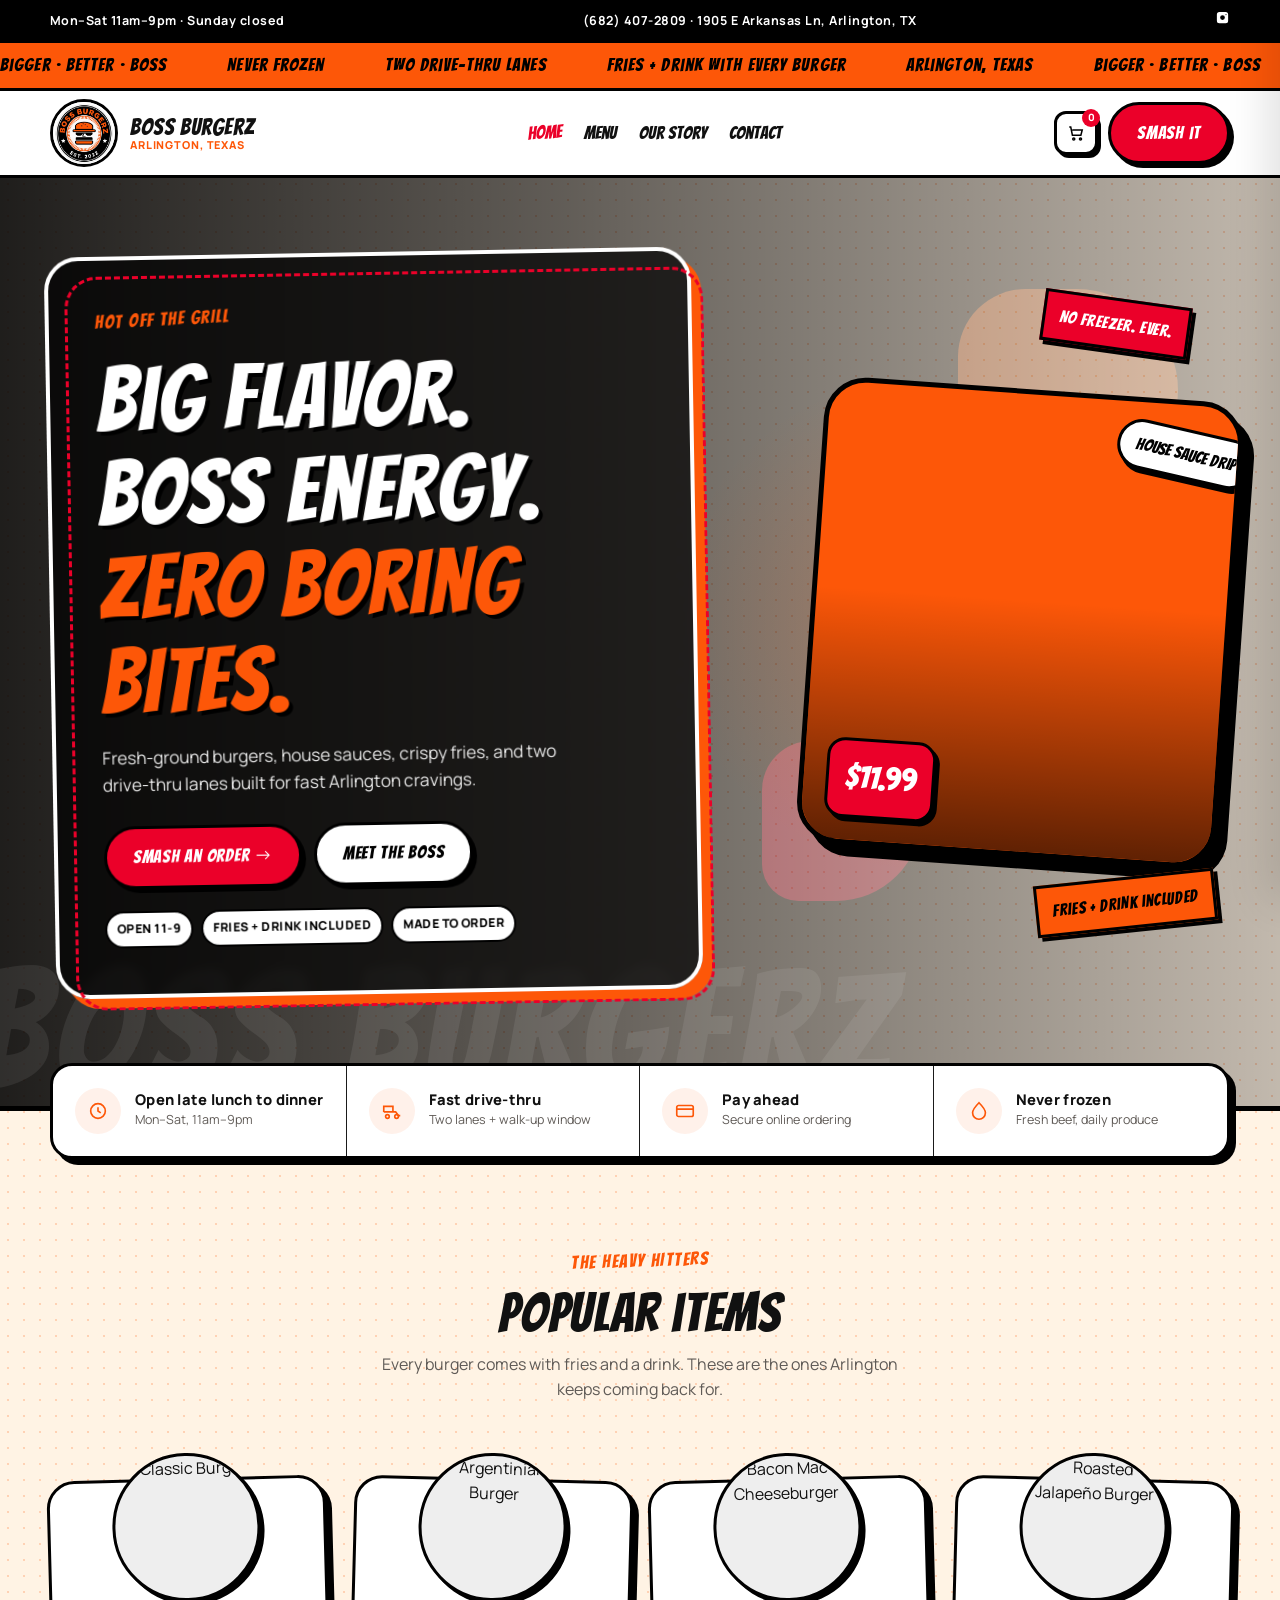
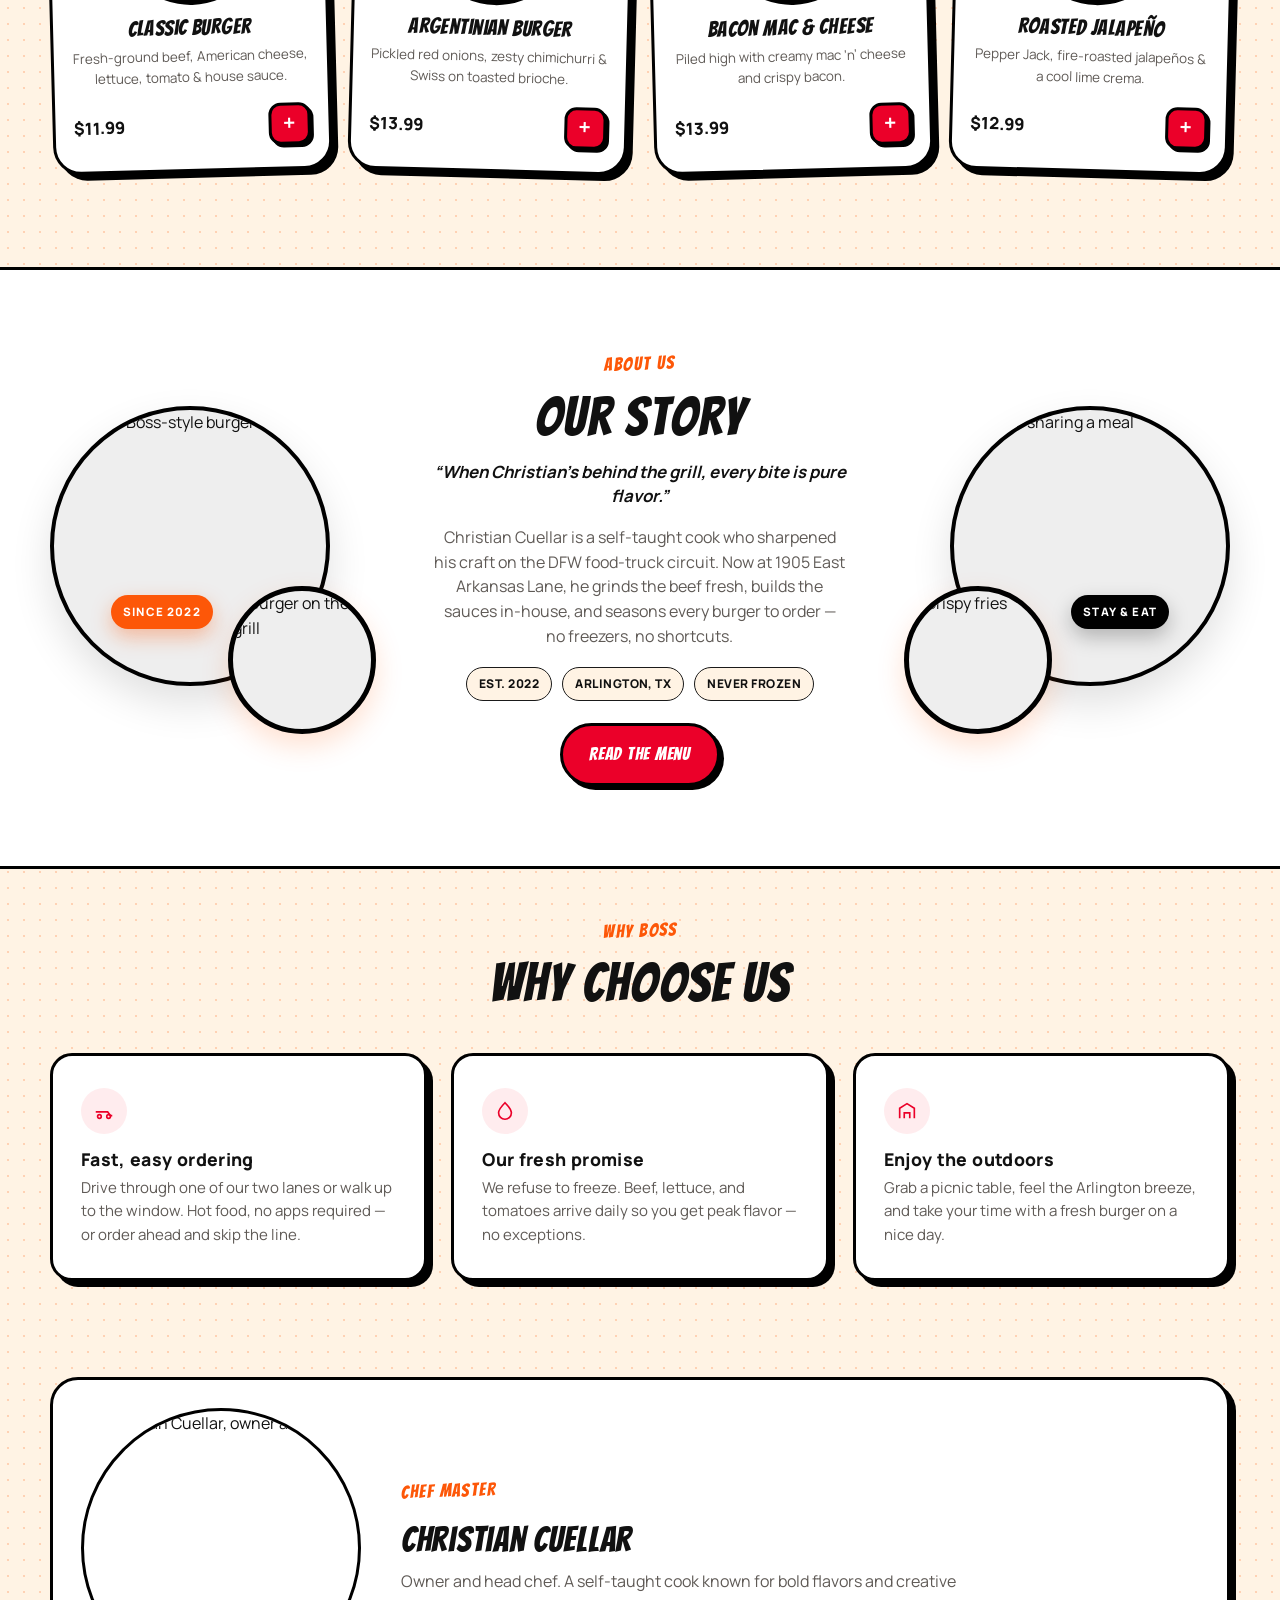
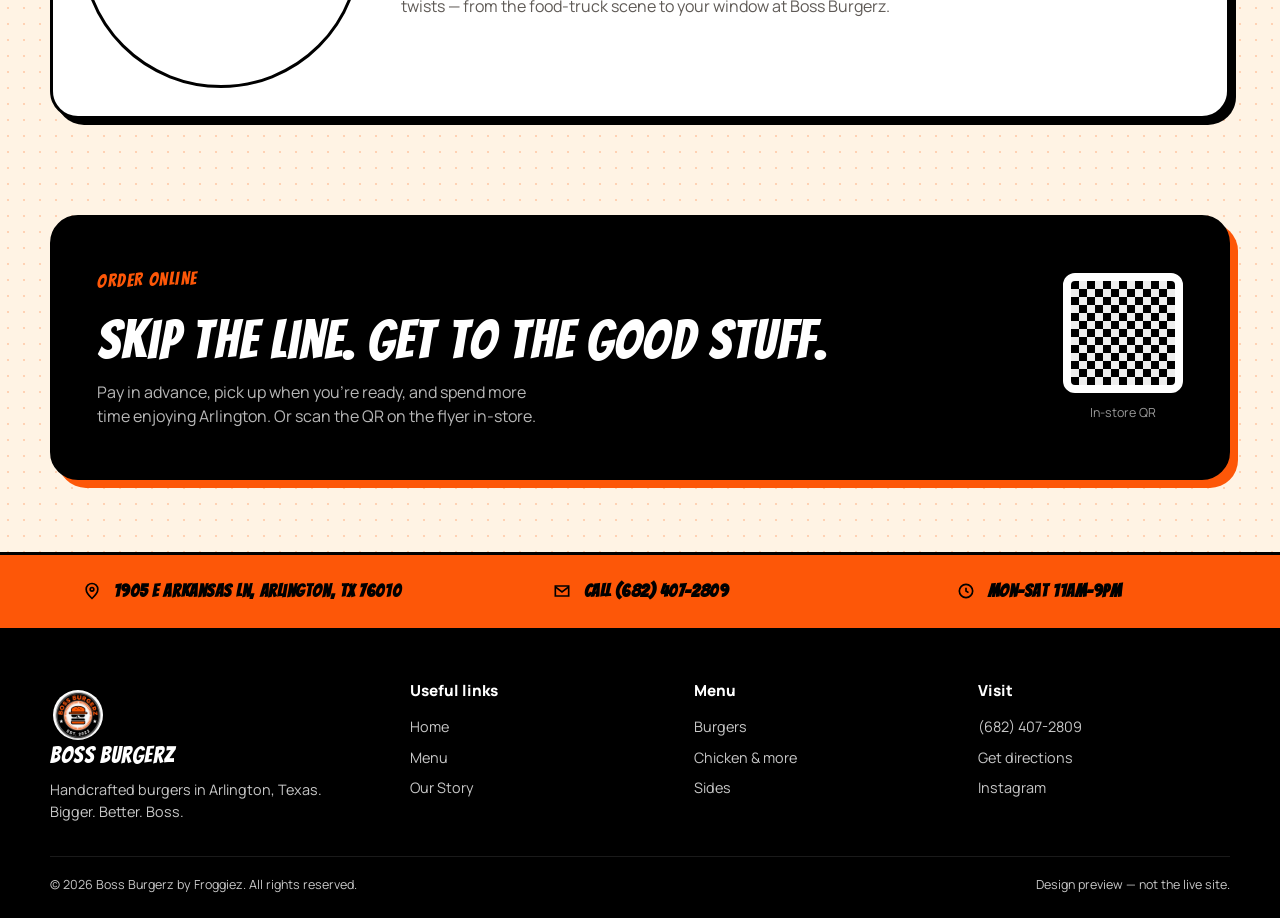
==== boss-burgerz-homepage-mockup.html @ 72dc05e8 "Add Boss Burgerz homepage and menu mockups. Co-authored-by: Cursor <cursoragent@cursor.com>" ====
<!DOCTYPE html>
<html lang="en">
<head>
  <meta charset="UTF-8">
  <meta name="viewport" content="width=device-width, initial-scale=1">
  <title>Boss Burgerz — Arlington, TX | Homepage Mockup</title>
  <meta name="description" content="Handcrafted burgers in Arlington, Texas. Fresh-ground beef, in-house sauces, drive-thru ready.">
  <link rel="preconnect" href="https://fonts.googleapis.com">
  <link rel="preconnect" href="https://fonts.gstatic.com" crossorigin>
  <link href="https://fonts.googleapis.com/css2?family=Bangers&family=Manrope:wght@400;500;600;700;800&display=swap" rel="stylesheet">
  <link rel="stylesheet" href="boss-burgerz-mockup.css">
</head>
<body>
  <div class="topbar">
    <div class="wrap">
      <span>Mon–Sat 11am–9pm · Sunday closed</span>
      <span><a href="tel:+16824072809">(682) 407-2809</a> · 1905 E Arkansas Ln, Arlington, TX</span>
      <span class="topbar-social">
        <a href="https://www.instagram.com/bossburgerz_/" aria-label="Instagram" target="_blank" rel="noopener">
          <svg viewBox="0 0 24 24"><path d="M7 3h10a4 4 0 0 1 4 4v10a4 4 0 0 1-4 4H7a4 4 0 0 1-4-4V7a4 4 0 0 1 4-4zm5 5.2A3.8 3.8 0 1 0 15.8 12 3.8 3.8 0 0 0 12 8.2zM17.6 6.4a.9.9 0 1 0 .9.9.9.9 0 0 0-.9-.9z"/></svg>
        </a>
      </span>
    </div>
  </div>
  <div class="ticker" aria-hidden="true">
    <div class="ticker-track">
      <span>Bigger · Better · Boss</span><span>Never frozen</span><span>Two drive-thru lanes</span><span>Fries + drink with every burger</span><span>Arlington, Texas</span>
      <span>Bigger · Better · Boss</span><span>Never frozen</span><span>Two drive-thru lanes</span><span>Fries + drink with every burger</span><span>Arlington, Texas</span>
    </div>
  </div>

  <header class="header">
    <div class="wrap header-inner">
      <a class="logo" href="boss-burgerz-homepage-mockup.html">
        <img src="boss-burgerz-logo-white-bg.png" alt="Boss Burgerz">
        <span class="logo-text">Boss Burgerz<span>Arlington, Texas</span></span>
      </a>
      <nav class="nav" id="nav">
        <a class="is-active" href="boss-burgerz-homepage-mockup.html">Home</a>
        <a href="boss-burgerz-menu-mockup.html">Menu</a>
        <a href="#story">Our Story</a>
        <a href="#contact">Contact</a>
      </nav>
      <div class="header-actions">
        <button class="icon-btn" id="cartBtn" aria-label="Cart">
          <svg viewBox="0 0 24 24"><circle cx="9" cy="20" r="1.4"/><circle cx="18" cy="20" r="1.4"/><path d="M3 4h2l2.2 11h11.3l1.8-7H7"/></svg>
          <span class="cart-count" id="cartCount">0</span>
        </button>
        <a class="btn btn-red" href="boss-burgerz-menu-mockup.html">Smash it</a>
        <button class="icon-btn menu-toggle" id="menuToggle" aria-label="Open menu">
          <svg viewBox="0 0 24 24"><path d="M4 7h16M4 12h16M4 17h16"/></svg>
        </button>
      </div>
    </div>
  </header>

  <section class="hero">
    <div class="hero-bg"></div>
    <span class="blob blob-1" aria-hidden="true"></span>
    <span class="blob blob-2" aria-hidden="true"></span>
    <div class="wrap hero-stage">
      <div class="hero-copy">
        <span class="eyebrow bounce-slow">Hot off the grill</span>
        <h1>Big flavor. Boss energy. <em>Zero boring bites.</em></h1>
        <p>Fresh-ground burgers, house sauces, crispy fries, and two drive-thru lanes built for fast Arlington cravings.</p>
        <div class="hero-actions">
          <a class="btn btn-red wiggle-hover" href="boss-burgerz-menu-mockup.html">Smash an order →</a>
          <a class="btn btn-outline" href="#story">Meet the boss</a>
        </div>
        <div class="hero-mini">
          <span>Open 11-9</span>
          <span>Fries + drink included</span>
          <span>Made to order</span>
        </div>
      </div>
      <div class="hero-burger-card" aria-hidden="true">
        <img src="https://images.unsplash.com/photo-1550547660-d9450f859349?auto=format&fit=crop&w=900&q=80" alt="">
        <span class="hero-price">$11.99</span>
        <span class="hero-sauce">House sauce drip</span>
      </div>
    </div>
    <span class="sticker sticker-hot">No freezer. Ever.</span>
    <span class="sticker sticker-combo">Fries + drink included</span>
  </section>

  <div class="wrap features">
    <div class="features-bar">
      <div class="feature">
        <div class="feature-icon">
          <svg viewBox="0 0 24 24"><circle cx="12" cy="12" r="8"/><path d="M12 8v4l3 2"/></svg>
        </div>
        <div>
          <h3>Open late lunch to dinner</h3>
          <p>Mon–Sat, 11am–9pm</p>
        </div>
      </div>
      <div class="feature">
        <div class="feature-icon">
          <svg viewBox="0 0 24 24"><path d="M3 13h13l3 4h2"/><circle cx="7" cy="18" r="2"/><circle cx="17" cy="18" r="2"/><path d="M3 13V7h10v6"/></svg>
        </div>
        <div>
          <h3>Fast drive-thru</h3>
          <p>Two lanes + walk-up window</p>
        </div>
      </div>
      <div class="feature">
        <div class="feature-icon">
          <svg viewBox="0 0 24 24"><rect x="3" y="6" width="18" height="12" rx="2"/><path d="M3 10h18"/></svg>
        </div>
        <div>
          <h3>Pay ahead</h3>
          <p>Secure online ordering</p>
        </div>
      </div>
      <div class="feature">
        <div class="feature-icon">
          <svg viewBox="0 0 24 24"><path d="M12 3c4 4 7 7.2 7 11a7 7 0 1 1-14 0c0-3.8 3-7 7-11z"/></svg>
        </div>
        <div>
          <h3>Never frozen</h3>
          <p>Fresh beef, daily produce</p>
        </div>
      </div>
    </div>
  </div>

  <section class="section">
    <div class="wrap">
      <div class="section-head">
        <span class="eyebrow">The heavy hitters</span>
        <h2>Popular items</h2>
        <p class="lede">Every burger comes with fries and a drink. These are the ones Arlington keeps coming back for.</p>
      </div>
      <div class="popular-grid">
        <article class="food-card">
          <img src="https://images.unsplash.com/photo-1568901346375-23c9450c58cd?auto=format&fit=crop&w=500&q=80" alt="Classic Burger">
          <h3>Classic Burger</h3>
          <p>Fresh-ground beef, American cheese, lettuce, tomato & house sauce.</p>
          <div class="meta">
            <span class="price">$11.99</span>
            <button class="add" data-item="Classic Burger" aria-label="Add Classic Burger">+</button>
          </div>
        </article>
        <article class="food-card">
          <img src="https://images.unsplash.com/photo-1572802419224-296b0aeee0d9?auto=format&fit=crop&w=500&q=80" alt="Argentinian Burger">
          <h3>Argentinian Burger</h3>
          <p>Pickled red onions, zesty chimichurri & Swiss on toasted brioche.</p>
          <div class="meta">
            <span class="price">$13.99</span>
            <button class="add" data-item="Argentinian Burger" aria-label="Add Argentinian Burger">+</button>
          </div>
        </article>
        <article class="food-card">
          <img src="https://images.unsplash.com/photo-1553979459-d2229ba7433b?auto=format&fit=crop&w=500&q=80" alt="Bacon Mac & Cheeseburger">
          <h3>Bacon Mac & Cheese</h3>
          <p>Piled high with creamy mac ’n’ cheese and crispy bacon.</p>
          <div class="meta">
            <span class="price">$13.99</span>
            <button class="add" data-item="Bacon Mac & Cheeseburger" aria-label="Add Bacon Mac & Cheeseburger">+</button>
          </div>
        </article>
        <article class="food-card">
          <img src="https://images.unsplash.com/photo-1594212699903-ec8a3eca50f5?auto=format&fit=crop&w=500&q=80" alt="Roasted Jalapeño Burger">
          <h3>Roasted Jalapeño</h3>
          <p>Pepper Jack, fire-roasted jalapeños & a cool lime crema.</p>
          <div class="meta">
            <span class="price">$12.99</span>
            <button class="add" data-item="Roasted Jalapeño Burger" aria-label="Add Roasted Jalapeño Burger">+</button>
          </div>
        </article>
      </div>
    </div>
  </section>

  <section class="story-band" id="story">
    <div class="wrap story">
      <div class="story-collage story-collage--left">
        <img class="story-photo story-photo--lg" src="https://images.unsplash.com/photo-1568901346375-23c9450c58cd?auto=format&fit=crop&w=800&q=80" alt="Classic Boss-style burger">
        <img class="story-photo story-photo--sm" src="https://images.unsplash.com/photo-1553979459-d2229ba7433b?auto=format&fit=crop&w=500&q=80" alt="Burger on the grill">
        <span class="story-chip">Since 2022</span>
      </div>
      <div class="story-copy">
        <span class="eyebrow">About us</span>
        <h2>Our story</h2>
        <p class="story-quote">“When Christian’s behind the grill, every bite is pure flavor.”</p>
        <p class="lede">Christian Cuellar is a self-taught cook who sharpened his craft on the DFW food-truck circuit. Now at 1905 East Arkansas Lane, he grinds the beef fresh, builds the sauces in-house, and seasons every burger to order — no freezers, no shortcuts.</p>
        <div class="story-stats">
          <span>Est. 2022</span>
          <span>Arlington, TX</span>
          <span>Never frozen</span>
        </div>
        <a class="btn btn-red" href="boss-burgerz-menu-mockup.html">Read the menu</a>
      </div>
      <div class="story-collage story-collage--right">
        <img class="story-photo story-photo--lg" src="https://images.unsplash.com/photo-1414235077428-338989a2e8c0?auto=format&fit=crop&w=800&q=80" alt="Friends sharing a meal">
        <img class="story-photo story-photo--sm" src="https://images.unsplash.com/photo-1573080496219-bb080dd4f877?auto=format&fit=crop&w=500&q=80" alt="Crispy fries">
        <span class="story-chip">Stay &amp; eat</span>
      </div>
    </div>
  </section>

  <section class="section" style="padding-top:20px">
    <div class="wrap">
      <div class="section-head">
        <span class="eyebrow">Why Boss</span>
        <h2>Why choose us</h2>
      </div>
      <div class="why-grid">
        <article class="why-card">
          <div class="feature-icon">
            <svg viewBox="0 0 24 24"><path d="M3 13h13l3 4h2"/><circle cx="7" cy="18" r="2"/><circle cx="17" cy="18" r="2"/></svg>
          </div>
          <h3>Fast, easy ordering</h3>
          <p>Drive through one of our two lanes or walk up to the window. Hot food, no apps required — or order ahead and skip the line.</p>
        </article>
        <article class="why-card">
          <div class="feature-icon">
            <svg viewBox="0 0 24 24"><path d="M12 3c4 4 7 7.2 7 11a7 7 0 1 1-14 0c0-3.8 3-7 7-11z"/></svg>
          </div>
          <h3>Our fresh promise</h3>
          <p>We refuse to freeze. Beef, lettuce, and tomatoes arrive daily so you get peak flavor — no exceptions.</p>
        </article>
        <article class="why-card">
          <div class="feature-icon">
            <svg viewBox="0 0 24 24"><path d="M4 20V9l8-5 8 5v11"/><path d="M9 20v-6h6v6"/></svg>
          </div>
          <h3>Enjoy the outdoors</h3>
          <p>Grab a picnic table, feel the Arlington breeze, and take your time with a fresh burger on a nice day.</p>
        </article>
      </div>
    </div>
  </section>

  <section class="section" style="padding-top:8px">
    <div class="wrap">
      <div class="chef">
        <img src="https://bossburgerz.com/wp-content/uploads/2025/07/WhatsApp-Image-2025-07-16-at-5.53.24-PM-e1753133091674.jpeg" alt="Christian Cuellar, owner and head chef">
        <div>
          <span class="eyebrow">Chef master</span>
          <h3>Christian Cuellar</h3>
          <p>Owner and head chef. A self-taught cook known for bold flavors and creative twists — from the food-truck scene to your window at Boss Burgerz.</p>
        </div>
      </div>
    </div>
  </section>

  <section class="section" style="padding-top:8px;padding-bottom:72px">
    <div class="wrap">
      <div class="cta-band">
        <div>
          <span class="eyebrow">Order online</span>
          <h2>Skip the line. Get to the good stuff.</h2>
          <p>Pay in advance, pick up when you’re ready, and spend more time enjoying Arlington. Or scan the QR on the flyer in-store.</p>
        </div>
        <div style="text-align:center">
          <div class="qr" aria-hidden="true"></div>
          <p style="margin-top:10px;font-size:.78rem;color:rgba(255,255,255,.6)">In-store QR</p>
        </div>
      </div>
    </div>
  </section>

  <div class="contact-ribbon" id="contact">
    <div class="wrap">
      <div class="ribbon-item">
        <svg viewBox="0 0 24 24"><path d="M12 21s7-6.2 7-11a7 7 0 1 0-14 0c0 4.8 7 11 7 11z"/><circle cx="12" cy="10" r="2.2"/></svg>
        1905 E Arkansas Ln, Arlington, TX 76010
      </div>
      <div class="ribbon-item">
        <svg viewBox="0 0 24 24"><path d="M4 6h16v12H4z"/><path d="m4 7 8 6 8-6"/></svg>
        Call (682) 407-2809
      </div>
      <div class="ribbon-item">
        <svg viewBox="0 0 24 24"><circle cx="12" cy="12" r="8"/><path d="M12 8v4l3 2"/></svg>
        Mon–Sat 11am–9pm
      </div>
    </div>
  </div>

  <footer class="footer">
    <div class="wrap">
      <div class="footer-grid">
        <div>
          <a class="logo" href="boss-burgerz-homepage-mockup.html">
            <img src="boss-burgerz-logo-white-bg.png" alt="" width="56" height="56" style="width:56px;height:56px;border-radius:50%">
            <span class="logo-text">Boss Burgerz</span>
          </a>
          <p>Handcrafted burgers in Arlington, Texas. Bigger. Better. Boss.</p>
        </div>
        <div>
          <h4>Useful links</h4>
          <a href="boss-burgerz-homepage-mockup.html">Home</a>
          <a href="boss-burgerz-menu-mockup.html">Menu</a>
          <a href="#story">Our Story</a>
        </div>
        <div>
          <h4>Menu</h4>
          <a href="boss-burgerz-menu-mockup.html#burgers">Burgers</a>
          <a href="boss-burgerz-menu-mockup.html#chicken">Chicken & more</a>
          <a href="boss-burgerz-menu-mockup.html#sides">Sides</a>
        </div>
        <div>
          <h4>Visit</h4>
          <a href="tel:+16824072809">(682) 407-2809</a>
          <a href="https://maps.google.com/?q=1905+E+Arkansas+Ln+Arlington+TX">Get directions</a>
          <a href="https://www.instagram.com/bossburgerz_/">Instagram</a>
        </div>
      </div>
      <div class="legal">
        <span>© 2026 Boss Burgerz by Froggiez. All rights reserved.</span>
        <span>Design preview — not the live site.</span>
      </div>
    </div>
  </footer>

  <div class="toast" id="toast">Added to order</div>
  <script src="boss-burgerz-mockup.js"></script>
</body>
</html>
---- boss-burgerz-mockup.css ----
:root {
  --orange: #fd5708;
  --orange-deep: #e04c06;
  --black: #000000;
  --red: #eb0029;
  --red-deep: #c90022;
  --cream: #fff3e4;
  --paper: #ffffff;
  --ink: #111111;
  --muted: #5f5a56;
  --line: #1a1a1a;
  --shadow: 6px 6px 0 #000;
  --radius: 22px;
  --max: 1180px;
  --ease: cubic-bezier(0.34, 1.56, 0.64, 1);
  --display: "Bangers", "Manrope", system-ui, sans-serif;
}

* { box-sizing: border-box; margin: 0; padding: 0; }
html { scroll-behavior: smooth; scroll-padding-top: 160px; }
body {
  font-family: Manrope, system-ui, sans-serif;
  color: var(--ink);
  background-color: var(--cream);
  background-image: radial-gradient(circle, rgba(253,87,8,0.22) 1.15px, transparent 1.2px);
  background-size: 16px 16px;
  line-height: 1.55;
  -webkit-font-smoothing: antialiased;
  overflow-x: hidden;
}
img { max-width: 100%; display: block; }
a { color: inherit; text-decoration: none; }
button, input { font: inherit; }
button { cursor: pointer; border: 0; background: none; }
.wrap { width: min(var(--max), calc(100% - 40px)); margin-inline: auto; }

.eyebrow {
  display: inline-block;
  font-family: var(--display);
  color: var(--orange);
  font-size: 1.15rem;
  letter-spacing: 0.08em;
  text-transform: uppercase;
  margin-bottom: 10px;
  transform: rotate(-2deg);
}
h1, h2, h3 { letter-spacing: 0.02em; line-height: 1.05; }
h2 {
  font-family: var(--display);
  font-size: clamp(2.2rem, 5vw, 3.4rem);
  font-weight: 400;
}
.lede { color: var(--muted); max-width: 520px; }

.btn {
  display: inline-flex;
  align-items: center;
  justify-content: center;
  gap: 8px;
  padding: 14px 26px;
  border-radius: 999px;
  font-family: var(--display);
  font-weight: 400;
  font-size: 1.15rem;
  letter-spacing: 0.04em;
  border: 3px solid #000;
  box-shadow: 4px 4px 0 #000;
  transition: transform 0.2s var(--ease), box-shadow 0.2s;
}
.btn:hover { transform: translate(-2px, -2px) rotate(-2deg); box-shadow: 7px 7px 0 #000; }
.btn:active { transform: translate(2px, 2px); box-shadow: 1px 1px 0 #000; }
.btn-red { background: var(--red); color: #fff; }
.btn-red:hover { background: var(--red-deep); }
.btn-white { background: #fff; color: var(--black); }
.btn-outline {
  background: #fff;
  color: var(--black);
}
.btn-outline:hover { background: var(--orange); color: #fff; }
.btn-full { width: 100%; }

.ticker {
  background: var(--orange);
  color: #000;
  border-block: 3px solid #000;
  overflow: hidden;
  white-space: nowrap;
}
.ticker-track {
  display: flex;
  gap: 48px;
  width: max-content;
  animation: marquee 22s linear infinite;
  padding: 8px 0;
  font-family: var(--display);
  font-size: 1.15rem;
  letter-spacing: 0.06em;
}
.ticker-track span { padding-right: 12px; }

.topbar {
  background: var(--black);
  color: #fff;
  font-size: 0.78rem;
  font-weight: 700;
  letter-spacing: 0.04em;
}
.topbar .wrap {
  display: flex;
  justify-content: space-between;
  align-items: center;
  gap: 16px;
  flex-wrap: wrap;
  padding: 10px 0;
}
.topbar a:hover { color: var(--orange); }
.topbar-social { display: flex; gap: 12px; align-items: center; }
.topbar-social svg { width: 15px; height: 15px; fill: currentColor; }

.header {
  position: sticky;
  top: 0;
  z-index: 80;
  background: #fff;
  border-bottom: 3px solid #000;
}
.header-inner {
  display: grid;
  grid-template-columns: auto 1fr auto;
  align-items: center;
  gap: 24px;
  padding: 8px 0;
}
.logo { display: flex; align-items: center; gap: 12px; }
.logo img {
  width: 68px;
  height: 68px;
  border-radius: 50%;
  object-fit: cover;
  background: #fff;
  border: 3px solid #000;
  animation: pulse-logo 2.4s ease-in-out infinite;
}
.logo-text {
  font-family: var(--display);
  font-size: 1.45rem;
  letter-spacing: 0.04em;
  line-height: 1.05;
}
.logo-text span { display: block; font-family: Manrope, sans-serif; font-size: 0.68rem; font-weight: 800; color: var(--orange); letter-spacing: 0.08em; text-transform: uppercase; }
.nav { display: flex; justify-content: center; gap: 22px; }
.nav a { font-family: var(--display); font-size: 1.15rem; color: var(--ink); }
.nav a:hover, .nav a.is-active { color: var(--red); transform: rotate(-3deg); display: inline-block; }
.header-actions { display: flex; align-items: center; gap: 10px; }
.icon-btn {
  width: 44px;
  height: 44px;
  border-radius: 12px;
  display: grid;
  place-items: center;
  background: #fff;
  border: 3px solid #000;
  box-shadow: 3px 3px 0 #000;
  position: relative;
}
.icon-btn svg { width: 18px; height: 18px; stroke: currentColor; fill: none; stroke-width: 2; }
.cart-count {
  position: absolute;
  top: -5px;
  right: -5px;
  min-width: 18px;
  height: 18px;
  border-radius: 99px;
  background: var(--red);
  color: #fff;
  font-size: 10px;
  font-weight: 800;
  display: grid;
  place-items: center;
  padding: 0 4px;
}
.menu-toggle { display: none; }

.hero {
  position: relative;
  min-height: min(88vh, 780px);
  color: #fff;
  display: grid;
  align-items: center;
  overflow: hidden;
  border-bottom: 5px solid #000;
}
.hero-bg {
  position: absolute;
  inset: 0;
  background:
    radial-gradient(circle at 72% 48%, rgba(253,87,8,0.2), transparent 24%),
    linear-gradient(90deg, rgba(0,0,0,0.88) 0%, rgba(0,0,0,0.62) 44%, rgba(0,0,0,0.24) 100%),
    url("https://images.unsplash.com/photo-1550547660-d9450f859349?auto=format&fit=crop&w=1800&q=80") center/cover no-repeat;
  animation: ken 18s ease-in-out infinite alternate;
}
.hero::after {
  content: "BOSS BURGERZ";
  position: absolute;
  left: -2vw;
  bottom: 8px;
  z-index: 1;
  font-family: var(--display);
  font-size: clamp(4rem, 13vw, 11rem);
  line-height: 0.8;
  color: rgba(255,255,255,0.08);
  letter-spacing: 0.05em;
  white-space: nowrap;
}
.blob {
  position: absolute;
  border-radius: 40% 60% 70% 30%;
  z-index: 1;
  pointer-events: none;
  mix-blend-mode: screen;
  opacity: 0.45;
  animation: blob 8s ease-in-out infinite;
}
.blob-1 { width: 220px; height: 220px; background: var(--orange); top: 12%; right: 8%; }
.blob-2 { width: 160px; height: 160px; background: var(--red); bottom: 22%; right: 28%; animation-delay: -3s; }
.hero-stage {
  position: relative;
  z-index: 2;
  display: grid;
  grid-template-columns: minmax(0, 0.98fr) minmax(340px, 0.72fr);
  gap: 58px;
  align-items: center;
  padding: 74px 0 112px;
}
.hero-copy {
  position: relative;
  max-width: 720px;
  background: rgba(0,0,0,0.72);
  border: 4px solid #fff;
  box-shadow: 10px 10px 0 var(--orange);
  border-radius: 34px;
  padding: clamp(28px, 4vw, 46px);
  backdrop-filter: blur(4px);
  transform: rotate(-1deg);
}
.hero-copy::before {
  content: "";
  position: absolute;
  inset: 16px -16px -16px 16px;
  border: 3px dashed var(--red);
  border-radius: 32px;
  z-index: -1;
}
.hero h1 {
  font-family: var(--display);
  font-size: clamp(3rem, 7vw, 5.6rem);
  font-weight: 400;
  margin: 8px 0 16px;
  text-shadow: 4px 4px 0 #000;
}
.hero h1 em { color: var(--orange); font-style: normal; }
.hero p { color: rgba(255,255,255,0.9); font-size: 1.08rem; max-width: 480px; margin-bottom: 28px; }
.hero-actions { display: flex; flex-wrap: wrap; gap: 12px; }
.hero-mini {
  display: flex;
  flex-wrap: wrap;
  gap: 8px;
  margin-top: 22px;
}
.hero-mini span {
  background: #fff;
  color: #000;
  border: 2px solid #000;
  border-radius: 999px;
  padding: 7px 10px;
  font-size: 0.76rem;
  font-weight: 900;
  text-transform: uppercase;
  letter-spacing: 0.04em;
}
.hero-burger-card {
  position: relative;
  justify-self: end;
  width: min(420px, 100%);
  aspect-ratio: 0.9;
  border: 5px solid #000;
  border-radius: 42px;
  background: var(--orange);
  box-shadow: 12px 12px 0 #000;
  transform: rotate(4deg);
  overflow: hidden;
  animation: floaty 4.2s ease-in-out infinite;
}
.hero-burger-card img {
  width: 100%;
  height: 100%;
  object-fit: cover;
  transform: scale(1.12);
  filter: saturate(1.2) contrast(1.04);
}
.hero-burger-card::after {
  content: "";
  position: absolute;
  inset: 0;
  background: linear-gradient(180deg, transparent 45%, rgba(0,0,0,0.62));
}
.hero-price,
.hero-sauce {
  position: absolute;
  z-index: 2;
  font-family: var(--display);
  border: 3px solid #000;
  box-shadow: 4px 4px 0 #000;
}
.hero-price {
  left: 22px;
  bottom: 22px;
  background: var(--red);
  color: #fff;
  border-radius: 18px;
  padding: 12px 16px;
  font-size: 2rem;
}
.hero-sauce {
  top: 24px;
  right: -18px;
  background: #fff;
  color: #000;
  border-radius: 999px;
  padding: 9px 16px;
  font-size: 1.05rem;
  transform: rotate(9deg);
}
.sticker {
  position: absolute;
  z-index: 3;
  font-family: var(--display);
  font-size: 1.05rem;
  letter-spacing: 0.04em;
  background: #fff;
  color: #000;
  border: 3px solid #000;
  padding: 10px 14px;
  box-shadow: 4px 4px 0 #000;
  animation: wiggle 2.8s ease-in-out infinite;
}
.sticker-hot { top: 13%; right: 7%; transform: rotate(8deg); background: var(--red); color: #fff; }
.sticker-combo { bottom: 19%; right: 5%; transform: rotate(-6deg); background: var(--orange); animation-delay: -1.2s; }

.features {
  position: relative;
  z-index: 3;
  margin-top: -48px;
}
.features-bar {
  background: #fff;
  border-radius: var(--radius);
  border: 3px solid #000;
  box-shadow: var(--shadow);
  display: grid;
  grid-template-columns: repeat(4, 1fr);
  overflow: hidden;
}
.feature {
  display: flex;
  align-items: center;
  gap: 14px;
  padding: 22px 22px;
  border-right: 1px solid var(--line);
}
.feature:last-child { border-right: 0; }
.feature-icon {
  width: 46px;
  height: 46px;
  border-radius: 50%;
  background: #fff1ea;
  color: var(--orange);
  display: grid;
  place-items: center;
  flex-shrink: 0;
}
.feature-icon svg { width: 22px; height: 22px; stroke: currentColor; fill: none; stroke-width: 1.8; }
.feature h3 { font-size: 0.92rem; font-weight: 800; margin-bottom: 2px; }
.feature p { font-size: 0.78rem; color: var(--muted); }

.section { padding: 88px 0; }
.section-head { text-align: center; margin-bottom: 40px; }
.section-head .lede { margin: 10px auto 0; }

.popular-grid {
  display: grid;
  grid-template-columns: repeat(4, 1fr);
  gap: 22px;
  padding-top: 36px;
}
.food-card {
  background: #fff;
  border-radius: 28px;
  border: 3px solid #000;
  box-shadow: var(--shadow);
  padding: 0 18px 22px;
  text-align: center;
  position: relative;
  overflow: visible;
  transition: transform 0.25s var(--ease);
}
.food-card:nth-child(odd) { transform: rotate(-1.5deg); }
.food-card:nth-child(even) { transform: rotate(1.5deg); }
.food-card:hover { transform: rotate(0deg) translateY(-8px) scale(1.03); z-index: 2; }
.food-card img {
  width: 148px;
  height: 148px;
  object-fit: cover;
  border-radius: 50%;
  margin: -28px auto 16px;
  border: 3px solid #000;
  box-shadow: 4px 4px 0 #000;
  background: #eee;
  animation: floaty 3.6s ease-in-out infinite;
}
.food-card:nth-child(2) img { animation-delay: -0.6s; }
.food-card:nth-child(3) img { animation-delay: -1.2s; }
.food-card:nth-child(4) img { animation-delay: -1.8s; }
.food-card h3 { font-family: var(--display); font-size: 1.35rem; font-weight: 400; margin-bottom: 6px; }
.food-card p { font-size: 0.84rem; color: var(--muted); min-height: 3.2em; }
.food-card .meta {
  display: flex;
  align-items: center;
  justify-content: space-between;
  margin-top: 16px;
}
.price { font-weight: 800; font-size: 1.05rem; }
.add {
  width: 42px;
  height: 42px;
  border-radius: 12px;
  background: var(--red);
  color: #fff;
  font-size: 1.4rem;
  font-weight: 700;
  line-height: 1;
  border: 3px solid #000;
  box-shadow: 3px 3px 0 #000;
}
.add:hover { background: var(--red-deep); transform: rotate(12deg) scale(1.08); }

.story-band {
  background: #fff;
  padding: 72px 0;
  margin: 8px 0 28px;
  border-block: 3px solid #000;
}
.story {
  display: grid;
  grid-template-columns: 0.92fr 1.16fr 0.92fr;
  gap: 36px;
  align-items: center;
}
.story-collage {
  position: relative;
  min-height: 340px;
}
.story-photo {
  position: absolute;
  object-fit: cover;
  border-radius: 50%;
  box-shadow: 0 18px 40px rgba(0, 0, 0, 0.12);
  border: 4px solid #000;
  background: #eee;
}
.story-photo--lg {
  width: min(88%, 280px);
  aspect-ratio: 1;
  top: 8px;
}
.story-collage--left .story-photo--lg { left: 0; }
.story-collage--right .story-photo--lg { right: 0; }
.story-photo--sm {
  width: min(52%, 148px);
  aspect-ratio: 1;
  bottom: 4px;
  z-index: 2;
  border-width: 5px;
  box-shadow: 0 12px 28px rgba(253, 87, 8, 0.18);
}
.story-collage--left .story-photo--sm { right: 4%; }
.story-collage--right .story-photo--sm { left: 4%; }
.story-chip {
  position: absolute;
  z-index: 3;
  left: 18%;
  top: 58%;
  background: var(--orange);
  color: #fff;
  font-size: 0.72rem;
  font-weight: 800;
  letter-spacing: 0.1em;
  text-transform: uppercase;
  padding: 8px 12px;
  border-radius: 999px;
  white-space: nowrap;
  box-shadow: 0 8px 20px rgba(253, 87, 8, 0.35);
}
.story-collage--right .story-chip {
  left: auto;
  right: 18%;
  background: var(--black);
  box-shadow: 0 8px 20px rgba(0, 0, 0, 0.25);
}
.story-copy { text-align: center; padding: 8px 8px 8px; }
.story-copy h2 { margin-bottom: 14px; }
.story-quote {
  font-size: 1.05rem;
  font-weight: 700;
  font-style: italic;
  line-height: 1.45;
  color: var(--ink);
  margin: 0 auto 16px;
  max-width: 420px;
}
.story-copy .lede { margin: 0 auto 18px; max-width: 440px; }
.story-stats {
  display: flex;
  justify-content: center;
  gap: 10px;
  flex-wrap: wrap;
  margin: 0 0 22px;
}
.story-stats span {
  background: var(--cream);
  border: 1px solid var(--line);
  border-radius: 999px;
  padding: 7px 12px;
  font-size: 0.75rem;
  font-weight: 800;
  letter-spacing: 0.04em;
  text-transform: uppercase;
  color: var(--ink);
}

.why-grid {
  display: grid;
  grid-template-columns: repeat(3, 1fr);
  gap: 24px;
}
.why-card {
  background: #fff;
  border-radius: var(--radius);
  padding: 32px 28px;
  border: 3px solid #000;
  box-shadow: var(--shadow);
  transition: transform 0.25s var(--ease);
}
.why-card:hover { transform: rotate(-2deg) translateY(-6px); }
.why-card .feature-icon { margin-bottom: 16px; background: #ffecee; color: var(--red); }
.why-card h3 { font-size: 1.1rem; font-weight: 800; margin-bottom: 8px; }
.why-card p { color: var(--muted); font-size: 0.94rem; }

.chef {
  display: grid;
  grid-template-columns: 280px 1fr;
  gap: 40px;
  align-items: center;
  background: #fff;
  border-radius: 28px;
  padding: 28px;
  border: 3px solid #000;
  box-shadow: var(--shadow);
}
.chef img {
  width: 100%;
  aspect-ratio: 1;
  object-fit: cover;
  border-radius: 50%;
  border: 3px solid #000;
}
.chef h3 { font-family: var(--display); font-size: 2.2rem; font-weight: 400; margin: 6px 0 10px; }
.chef p { color: var(--muted); max-width: 560px; }

.cta-band {
  background: var(--black);
  color: #fff;
  border-radius: 28px;
  padding: 48px 44px;
  display: grid;
  grid-template-columns: 1.3fr auto;
  gap: 32px;
  align-items: center;
  border: 3px solid #000;
  box-shadow: 8px 8px 0 var(--orange);
}
.cta-band h2 { margin: 8px 0 10px; }
.cta-band p { color: rgba(255,255,255,0.72); max-width: 460px; }
.qr {
  width: 120px;
  height: 120px;
  background:
    repeating-linear-gradient(90deg, #111 0 8px, #fff 8px 16px),
    repeating-linear-gradient(#111 0 8px, #fff 8px 16px);
  background-blend-mode: difference;
  border-radius: 12px;
  border: 8px solid #fff;
}

.contact-ribbon {
  background: var(--orange);
  color: #000;
  border-block: 3px solid #000;
  font-family: var(--display);
  font-size: 1.15rem;
  letter-spacing: 0.03em;
}
.contact-ribbon .wrap {
  display: grid;
  grid-template-columns: repeat(3, 1fr);
  gap: 16px;
  padding: 22px 0;
}
.ribbon-item { display: flex; gap: 12px; align-items: center; justify-content: center; font-weight: 700; }
.ribbon-item svg { width: 20px; height: 20px; stroke: #000; fill: none; stroke-width: 2; flex-shrink: 0; }

.footer { background: var(--black); color: rgba(255,255,255,0.78); padding: 48px 0 24px; }
.footer-grid {
  display: grid;
  grid-template-columns: 1.3fr 1fr 1fr 1fr;
  gap: 32px;
  margin-bottom: 32px;
}
.footer .logo-text, .footer h4 { color: #fff; }
.footer h4 { font-size: 0.95rem; font-weight: 800; margin-bottom: 14px; }
.footer a { display: block; margin: 8px 0; font-size: 0.9rem; }
.footer a:hover { color: var(--orange); }
.footer p { font-size: 0.9rem; max-width: 280px; margin-top: 10px; }
.legal {
  border-top: 1px solid rgba(255,255,255,0.1);
  padding-top: 18px;
  font-size: 0.78rem;
  display: flex;
  justify-content: space-between;
  gap: 12px;
  flex-wrap: wrap;
}

/* Menu page */
.catbar {
  position: sticky;
  top: 85px;
  z-index: 70;
  background: var(--orange);
  border-bottom: 3px solid #000;
}
.catbar .wrap {
  display: flex;
  gap: 6px;
  overflow-x: auto;
  padding: 0;
}
.catbar a {
  color: #000;
  font-family: var(--display);
  font-size: 1.12rem;
  white-space: nowrap;
  padding: 16px 18px;
}
.catbar a:hover, .catbar a.is-active { background: #000; color: #fff; }

.menu-toolbar {
  display: flex;
  justify-content: space-between;
  align-items: center;
  gap: 16px;
  flex-wrap: wrap;
  padding: 22px 0 8px;
}
.search {
  display: flex;
  align-items: center;
  gap: 10px;
  background: #fff;
  border: 1px solid var(--line);
  border-radius: 999px;
  padding: 10px 16px;
  min-width: min(360px, 100%);
}
.search svg { width: 18px; height: 18px; stroke: var(--muted); fill: none; stroke-width: 2; }
.search input { border: 0; outline: 0; width: 100%; background: transparent; }
.note {
  background: #fff;
  border: 1px solid var(--line);
  border-radius: 12px;
  padding: 10px 14px;
  font-size: 0.86rem;
  font-weight: 700;
}
.note b { color: var(--orange); }

.menu-section { padding: 28px 0 12px; }
.menu-section h2 { margin-bottom: 18px; }
.menu-grid {
  display: grid;
  grid-template-columns: repeat(3, 1fr);
  gap: 20px;
}
.menu-card {
  background: #fff;
  border-radius: 18px;
  border: 3px solid #000;
  box-shadow: var(--shadow);
  overflow: hidden;
  display: flex;
  flex-direction: column;
  position: relative;
  height: 100%;
  transition: transform 0.22s var(--ease);
}
.menu-card:hover { transform: translate(-4px, -6px) rotate(-1deg); }
.menu-card > img,
.menu-media img {
  width: 100%;
  height: 210px;
  min-height: 210px;
  max-height: 210px;
  object-fit: cover;
  object-position: center;
  background: #eee;
  display: block;
}
.menu-media {
  flex: 0 0 210px;
  height: 210px;
  overflow: hidden;
  background: #eee;
}
.badge {
  position: absolute;
  top: 12px;
  left: 12px;
  background: var(--red);
  color: #fff;
  font-size: 0.7rem;
  font-weight: 800;
  letter-spacing: 0.06em;
  text-transform: uppercase;
  padding: 5px 9px;
  border-radius: 6px;
}
.badge.deal { background: var(--orange); }
.menu-card-body { padding: 16px 16px 18px; display: flex; flex-direction: column; flex: 1; }
.menu-card h3 { font-family: var(--display); font-size: 1.35rem; font-weight: 400; margin-bottom: 6px; }
.menu-card p { color: var(--muted); font-size: 0.88rem; flex: 1; margin-bottom: 4px; }
.menu-card-foot {
  display: flex;
  align-items: center;
  justify-content: space-between;
  gap: 12px;
  margin-top: 14px;
}
.menu-card .btn.add {
  width: 100%;
  height: 44px;
  min-height: 44px;
  margin-top: auto;
  border-radius: 10px;
  font-size: 0.9rem;
  font-weight: 800;
  line-height: 1;
}
.fav { color: var(--muted); }
.fav svg { width: 20px; height: 20px; stroke: currentColor; fill: none; stroke-width: 1.8; }

.featured {
  display: grid;
  grid-template-columns: 1fr 1fr;
  gap: 20px;
  margin-bottom: 12px;
  align-items: stretch;
}
.featured .menu-card { min-height: 100%; }
.featured .menu-card > img,
.featured .menu-media img {
  height: 280px;
  min-height: 280px;
  max-height: 280px;
}
.featured .menu-media {
  flex: 0 0 280px;
  height: 280px;
}

.promo {
  margin: 36px 0;
  border-radius: 24px;
  overflow: hidden;
  min-height: 220px;
  color: #fff;
  display: grid;
  align-items: center;
  padding: 40px;
  background:
    linear-gradient(90deg, rgba(0,0,0,0.78), rgba(0,0,0,0.25)),
    url("https://images.unsplash.com/photo-1573080496219-bb080dd4f877?auto=format&fit=crop&w=1600&q=80") center/cover;
}
.promo h2 { margin: 8px 0 8px; }
.promo p { color: rgba(255,255,255,0.8); max-width: 420px; }

.toast {
  position: fixed;
  right: 20px;
  bottom: 20px;
  background: var(--black);
  color: #fff;
  padding: 12px 16px;
  border-radius: 12px;
  font-weight: 700;
  font-size: 0.88rem;
  z-index: 100;
  transform: translateY(80px);
  opacity: 0;
  transition: 0.3s var(--ease);
}
.toast.show { transform: none; opacity: 1; }

.mode-row, .filters {
  display: flex;
  flex-wrap: wrap;
  gap: 8px;
  align-items: center;
}
.mode-btn, .chip {
  border: 3px solid #000;
  background: #fff;
  border-radius: 999px;
  padding: 8px 14px;
  font-family: var(--display);
  font-size: 1rem;
  letter-spacing: 0.03em;
  box-shadow: 3px 3px 0 #000;
}
  color: var(--ink);
}
.mode-btn.is-on, .chip.is-on {
  background: var(--black);
  border-color: var(--black);
  color: #fff;
}
.ready-pill {
  font-size: 0.8rem;
  font-weight: 700;
  color: var(--muted);
}
.empty-filter {
  text-align: center;
  padding: 40px 16px;
  color: var(--muted);
}

.scrim {
  position: fixed;
  inset: 0;
  background: rgba(0,0,0,0.45);
  z-index: 200;
}
.drawer {
  position: fixed;
  top: 0;
  right: 0;
  width: min(400px, 100%);
  height: 100%;
  background: #fff;
  z-index: 210;
  display: flex;
  flex-direction: column;
  transform: translateX(100%);
  transition: transform 0.28s var(--ease);
  box-shadow: -12px 0 40px rgba(0,0,0,0.12);
}
.drawer.open { transform: none; }
.drawer-head {
  display: flex;
  justify-content: space-between;
  align-items: flex-start;
  gap: 12px;
  padding: 20px 20px 12px;
  border-bottom: 1px solid var(--line);
}
.drawer-head h3 { font-size: 1.2rem; font-weight: 800; }
.drawer-sub { color: var(--muted); font-size: 0.82rem; margin-top: 4px; }
.drawer-body { flex: 1; overflow: auto; padding: 12px 20px; }
.cart-empty { color: var(--muted); padding: 28px 8px; text-align: center; }
.cart-row {
  display: flex;
  justify-content: space-between;
  align-items: center;
  gap: 12px;
  padding: 12px 0;
  border-bottom: 1px solid var(--line);
}
.cart-row strong { display: block; font-size: 0.92rem; }
.cart-row span { color: var(--muted); font-size: 0.82rem; }
.qty {
  display: flex;
  align-items: center;
  gap: 8px;
  background: var(--cream);
  border-radius: 999px;
  padding: 4px 8px;
}
.qty button {
  width: 26px;
  height: 26px;
  border-radius: 50%;
  background: #fff;
  font-weight: 800;
}
.qty em { font-style: normal; font-weight: 800; min-width: 1.2em; text-align: center; }
.drawer-foot { padding: 16px 20px 24px; border-top: 1px solid var(--line); }
.drawer-note { font-size: 0.78rem; color: var(--muted); margin-bottom: 10px; }
.drawer-total {
  display: flex;
  justify-content: space-between;
  font-weight: 800;
  margin-bottom: 12px;
}
.drawer-call {
  display: block;
  text-align: center;
  margin-top: 10px;
  font-size: 0.84rem;
  font-weight: 700;
  color: var(--orange);
}
.sheet {
  position: fixed;
  left: 50%;
  top: 50%;
  transform: translate(-50%, -50%);
  width: min(420px, calc(100% - 32px));
  background: #fff;
  border-radius: 18px;
  padding: 24px;
  z-index: 220;
  box-shadow: 0 20px 50px rgba(0,0,0,0.2);
}
.sheet h3 { margin-bottom: 6px; }
.sheet p { color: var(--muted); font-size: 0.9rem; margin-bottom: 14px; }
.sheet label { display: block; font-size: 0.78rem; font-weight: 800; margin: 10px 0; }
.sheet input {
  display: block;
  width: 100%;
  margin-top: 6px;
  border: 1px solid var(--line);
  border-radius: 10px;
  padding: 11px 12px;
}
.sheet-cancel {
  display: block;
  width: 100%;
  margin-top: 10px;
  font-weight: 700;
  color: var(--muted);
}
.mobile-cart {
  position: fixed;
  left: 12px;
  right: 12px;
  bottom: 12px;
  z-index: 90;
  background: var(--black);
  color: #fff;
  border-radius: 14px;
  padding: 12px 14px;
  display: flex;
  justify-content: space-between;
  align-items: center;
  font-weight: 800;
  box-shadow: 0 10px 30px rgba(0,0,0,0.25);
}
.mobile-cart button {
  background: var(--red);
  color: #fff;
  border-radius: 8px;
  padding: 8px 12px;
  font-weight: 800;
}
.to-top {
  position: fixed;
  right: 16px;
  bottom: 78px;
  z-index: 90;
  width: 42px;
  height: 42px;
  border-radius: 50%;
  background: var(--black);
  color: #fff;
  font-weight: 800;
  box-shadow: var(--shadow);
}
@media (min-width: 981px) {
  .mobile-cart { display: none !important; }
}

.scrim[hidden],
.sheet[hidden],
.mobile-cart[hidden],
.to-top[hidden],
.empty-filter[hidden] { display: none !important; }
.hidden { display: none !important; }

@media (max-width: 980px) {
  .nav { display: none; }
  .nav.open {
    display: flex;
    flex-direction: column;
    position: absolute;
    left: 0; right: 0; top: 100%;
    background: #fff;
    padding: 16px 20px 20px;
    border-bottom: 1px solid var(--line);
    gap: 14px;
  }
  .menu-toggle { display: grid; }
  .header-inner { grid-template-columns: auto 1fr; }
  .header-actions { justify-self: end; }
  .header-actions .btn { padding: 11px 16px; font-size: 0.82rem; }
  .features-bar, .popular-grid, .why-grid, .menu-grid, .footer-grid, .contact-ribbon .wrap { grid-template-columns: 1fr 1fr; }
  .story, .chef, .cta-band, .featured { grid-template-columns: 1fr; }
  .story-collage--right { display: none; }
  .story-collage { min-height: 300px; max-width: 360px; margin-inline: auto; }
  .hero { min-height: auto; }
  .hero-stage { grid-template-columns: 1fr; gap: 28px; padding: 52px 0 92px; }
  .hero-copy { transform: none; }
  .hero-burger-card { justify-self: start; width: min(360px, 92%); aspect-ratio: 1.1; transform: rotate(2deg); }
  .catbar { top: 84px; }
}
@media (max-width: 640px) {
  .features-bar, .popular-grid, .why-grid, .menu-grid, .footer-grid, .contact-ribbon .wrap { grid-template-columns: 1fr; }
  .feature { border-right: 0; border-bottom: 1px solid var(--line); }
  .logo-text { display: none; }
  .topbar-social { display: none; }
  .hero-copy { padding: 26px 22px; border-radius: 24px; box-shadow: 6px 6px 0 var(--orange); }
  .hero-copy::before { display: none; }
  .hero-stage { padding: 34px 0 74px; }
  .hero h1 { font-size: 2.4rem; }
  .header-actions .btn { display: none; }
  body { padding-bottom: 72px; }
  .sticker, .blob { display: none; }
}

@keyframes marquee {
  from { transform: translateX(0); }
  to { transform: translateX(-50%); }
}
@keyframes floaty {
  0%, 100% { transform: translateY(0); }
  50% { transform: translateY(-8px); }
}
@keyframes wiggle {
  0%, 100% { transform: rotate(-6deg); }
  50% { transform: rotate(6deg); }
}
@keyframes blob {
  0%, 100% { transform: scale(1) rotate(0deg); }
  50% { transform: scale(1.15) rotate(12deg); }
}
@keyframes ken {
  from { transform: scale(1); }
  to { transform: scale(1.08); }
}
@keyframes pulse-logo {
  0%, 100% { transform: scale(1); }
  50% { transform: scale(1.06); }
}
@keyframes bounce-slow {
  0%, 100% { transform: rotate(-2deg) translateY(0); }
  50% { transform: rotate(-2deg) translateY(-4px); }
}
@keyframes pop {
  0% { transform: scale(1); }
  40% { transform: scale(1.45); }
  100% { transform: scale(1); }
}
.bounce-slow { animation: bounce-slow 2s ease-in-out infinite; }
.cart-count.pop { animation: pop 0.4s var(--ease); }
.wiggle-hover:hover { animation: wiggle 0.45s ease-in-out; }

@media (prefers-reduced-motion: reduce) {
  *, *::before, *::after {
    animation: none !important;
    transition: none !important;
  }
  .ticker-track { transform: none; }
}
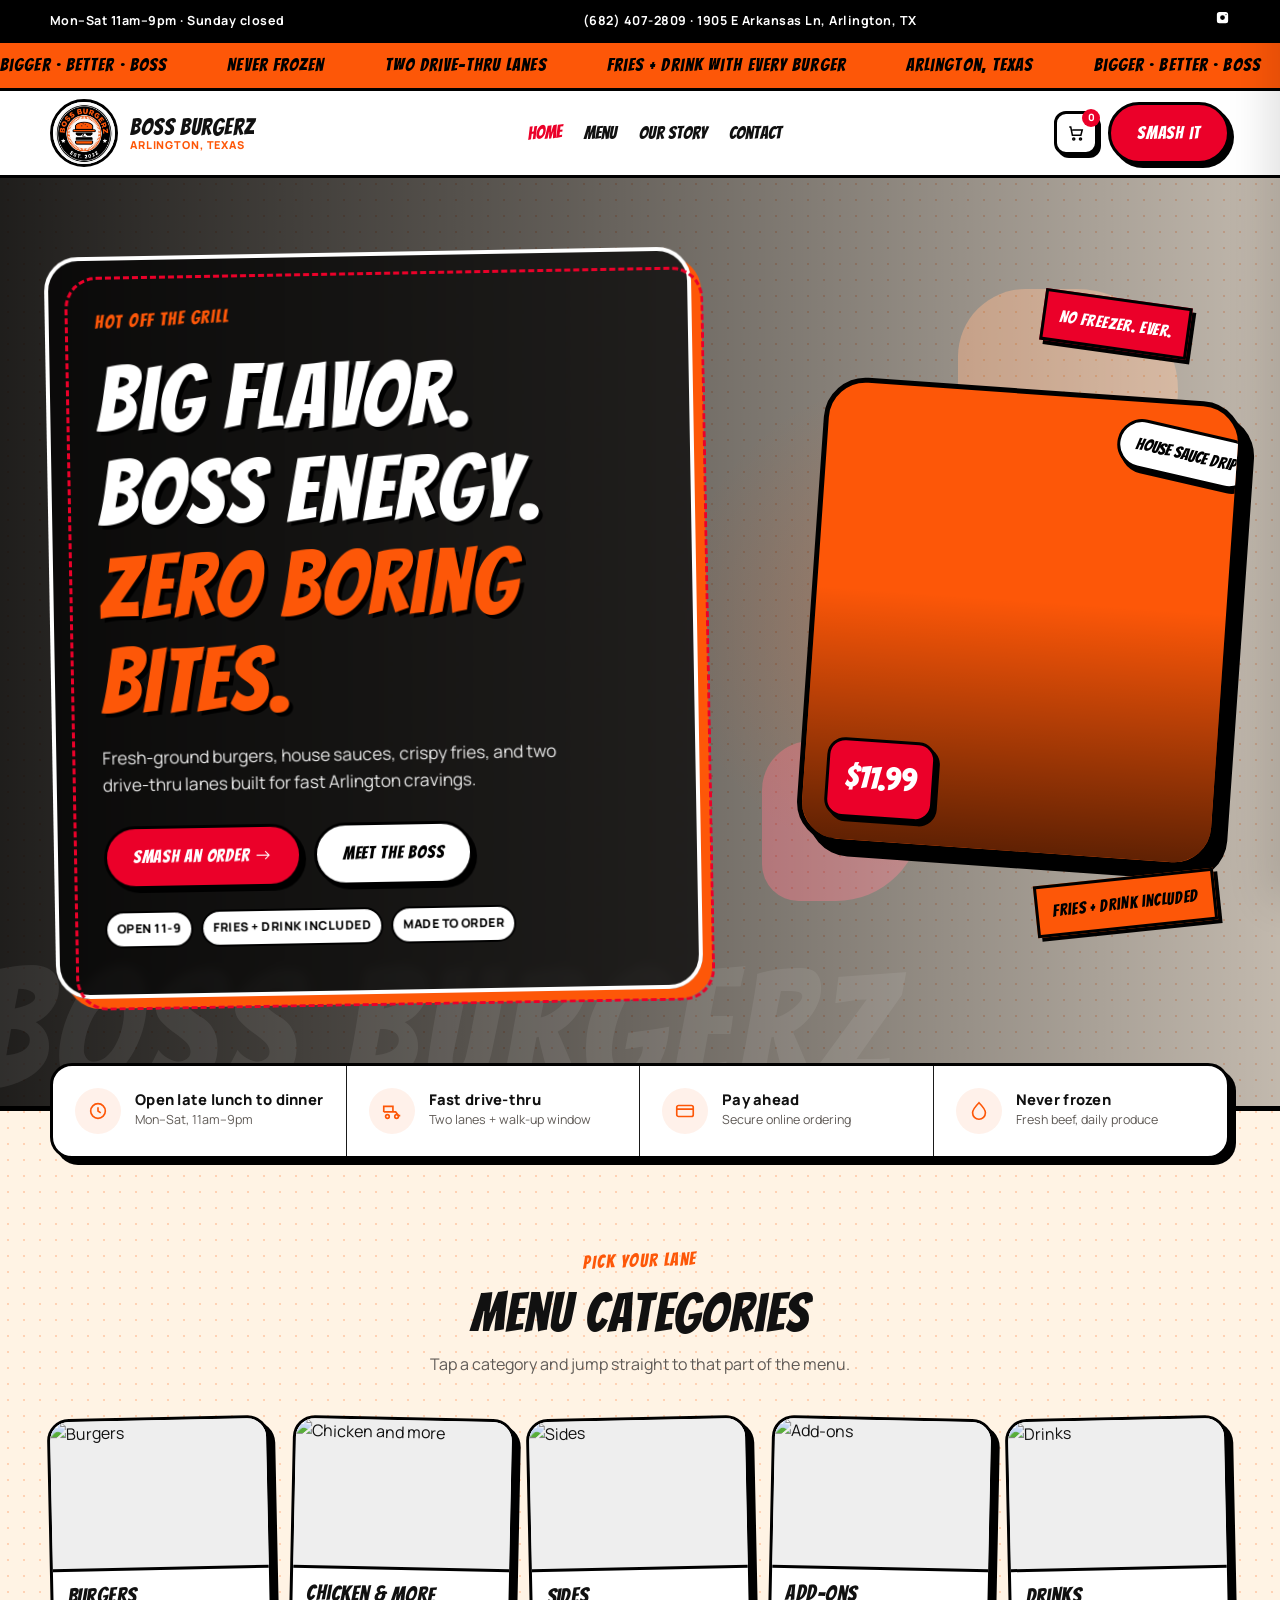
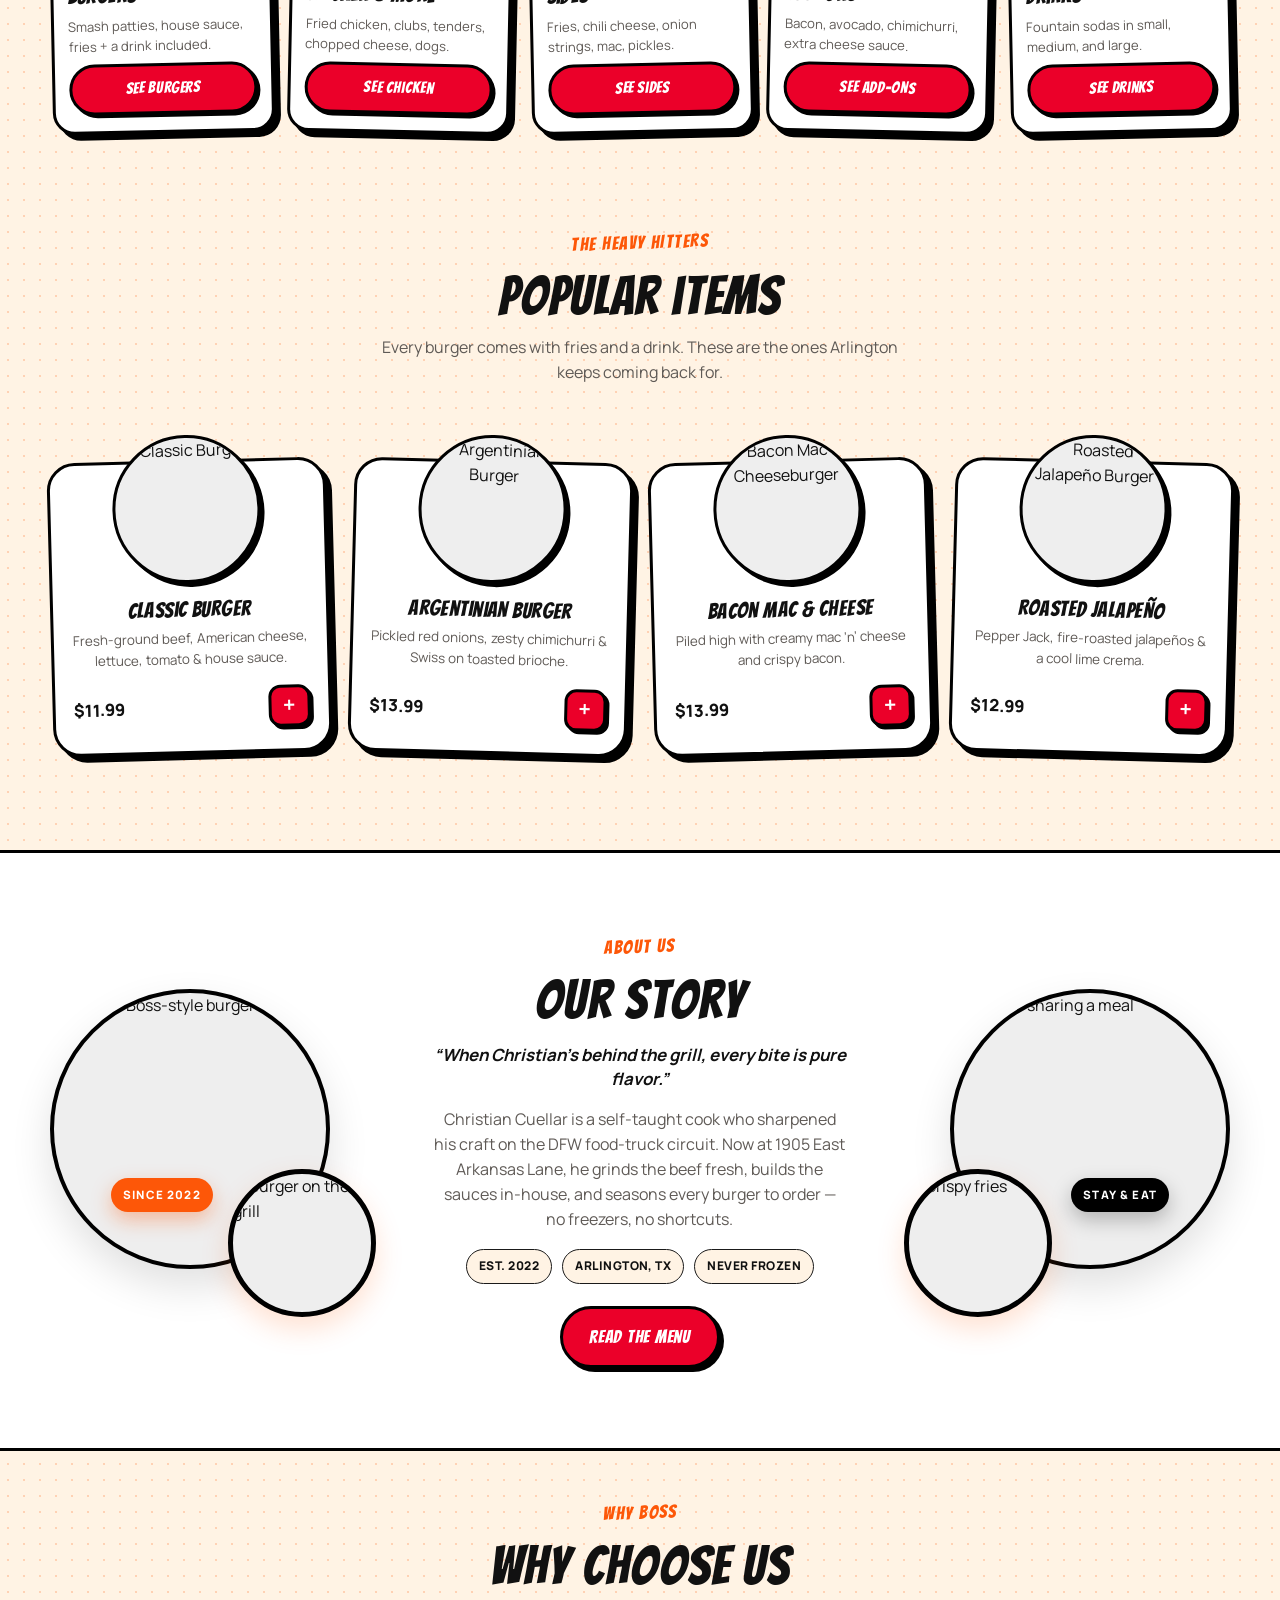
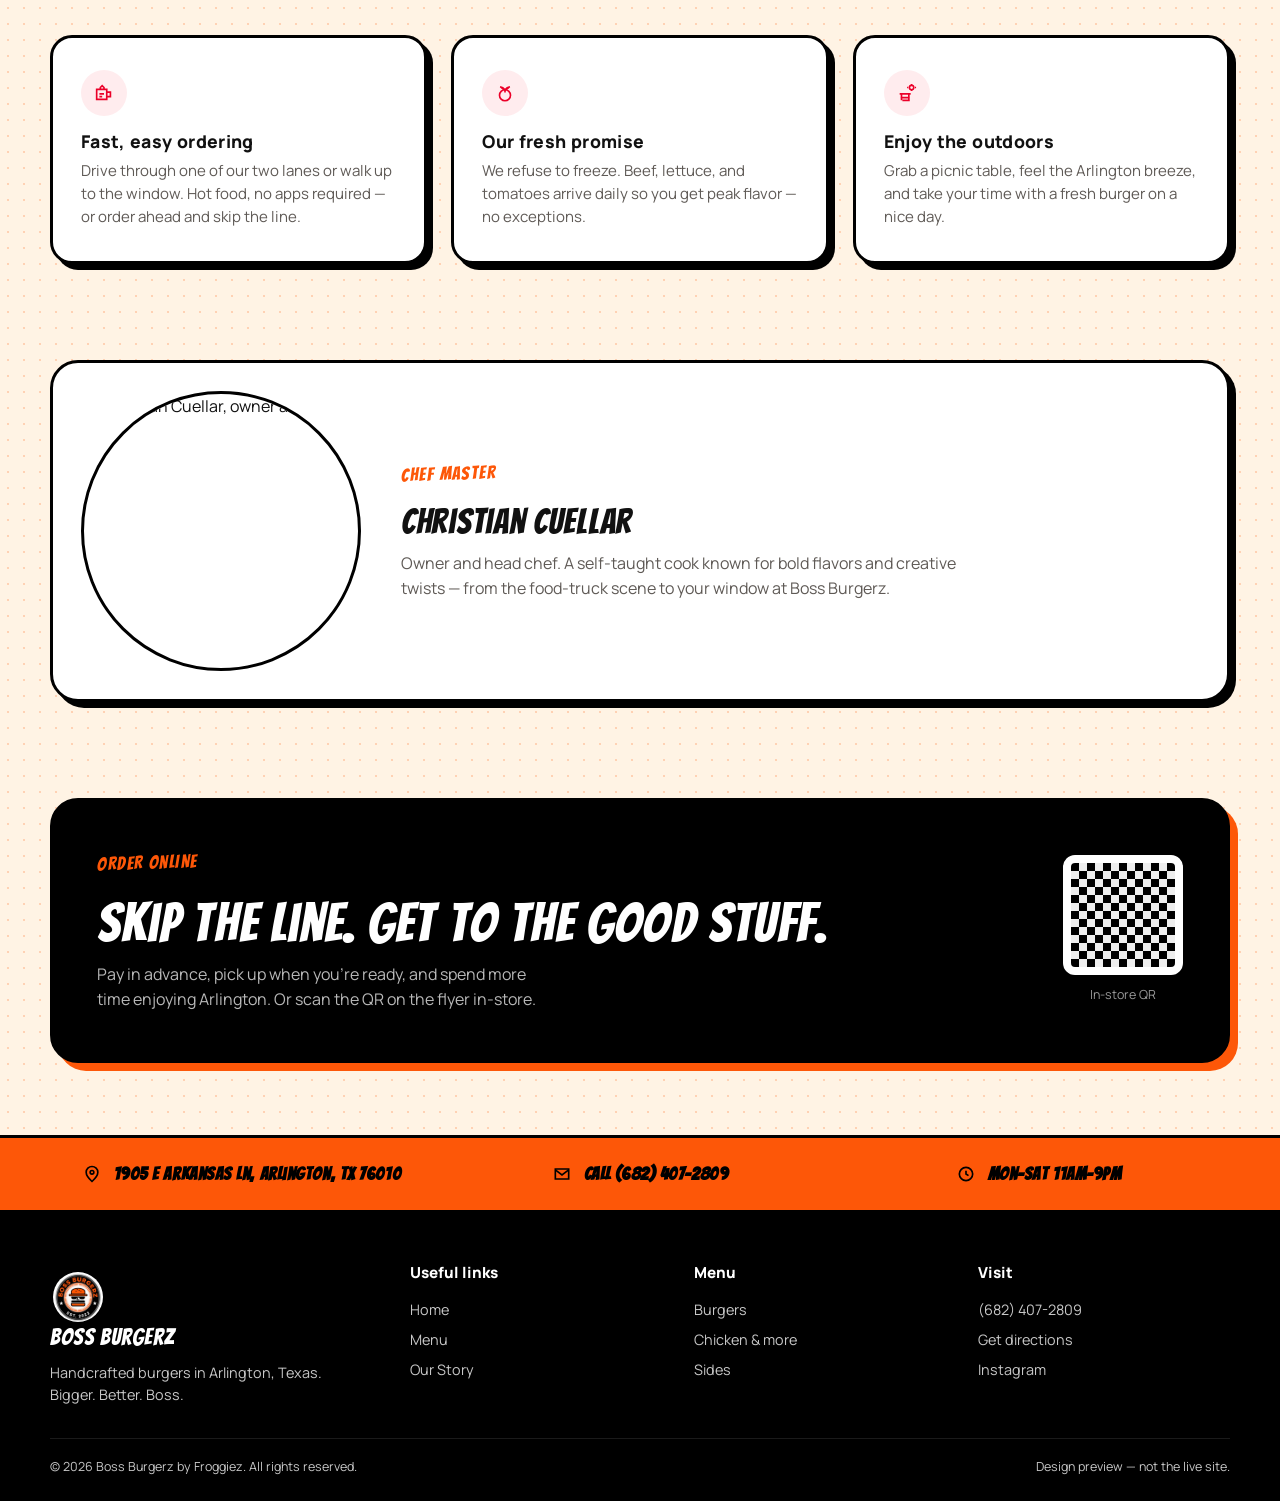
==== commit 7e99bf12: "Add menu category tabs, homepage category cards, and clearer Why Choose Us icons. Co-authored-by: Cu" ====
--- a/boss-burgerz-homepage-mockup.html
+++ b/boss-burgerz-homepage-mockup.html
@@ -124,7 +124,59 @@
     </div>
   </div>
 
-  <section class="section">
+  <section class="section" id="categories">
+    <div class="wrap">
+      <div class="section-head">
+        <span class="eyebrow">Pick your lane</span>
+        <h2>Menu categories</h2>
+        <p class="lede">Tap a category and jump straight to that part of the menu.</p>
+      </div>
+      <div class="category-grid">
+        <a class="category-card" href="boss-burgerz-menu-mockup.html#burgers">
+          <img src="https://images.unsplash.com/photo-1550547660-d9450f859349?auto=format&fit=crop&w=700&q=80" alt="Burgers">
+          <div class="category-card-body">
+            <h3>Burgers</h3>
+            <p>Smash patties, house sauce, fries + a drink included.</p>
+            <span class="btn btn-red">See burgers</span>
+          </div>
+        </a>
+        <a class="category-card" href="boss-burgerz-menu-mockup.html#chicken">
+          <img src="https://images.unsplash.com/photo-1626082927389-6cd097cdc6ec?auto=format&fit=crop&w=700&q=80" alt="Chicken and more">
+          <div class="category-card-body">
+            <h3>Chicken & more</h3>
+            <p>Fried chicken, clubs, tenders, chopped cheese, dogs.</p>
+            <span class="btn btn-red">See chicken</span>
+          </div>
+        </a>
+        <a class="category-card" href="boss-burgerz-menu-mockup.html#sides">
+          <img src="https://images.unsplash.com/photo-1573080496219-bb080dd4f877?auto=format&fit=crop&w=700&q=80" alt="Sides">
+          <div class="category-card-body">
+            <h3>Sides</h3>
+            <p>Fries, chili cheese, onion strings, mac, pickles.</p>
+            <span class="btn btn-red">See sides</span>
+          </div>
+        </a>
+        <a class="category-card" href="boss-burgerz-menu-mockup.html#addons">
+          <img src="https://images.unsplash.com/photo-1528607929212-2636ec44253e?auto=format&fit=crop&w=700&q=80" alt="Add-ons">
+          <div class="category-card-body">
+            <h3>Add-ons</h3>
+            <p>Bacon, avocado, chimichurri, extra cheese sauce.</p>
+            <span class="btn btn-red">See add-ons</span>
+          </div>
+        </a>
+        <a class="category-card" href="boss-burgerz-menu-mockup.html#drinks">
+          <img src="https://images.unsplash.com/photo-1629203851122-3726ecdf080e?auto=format&fit=crop&w=700&q=80" alt="Drinks">
+          <div class="category-card-body">
+            <h3>Drinks</h3>
+            <p>Fountain sodas in small, medium, and large.</p>
+            <span class="btn btn-red">See drinks</span>
+          </div>
+        </a>
+      </div>
+    </div>
+  </section>
+
+  <section class="section" style="padding-top:8px">
     <div class="wrap">
       <div class="section-head">
         <span class="eyebrow">The heavy hitters</span>
@@ -208,21 +260,21 @@
       <div class="why-grid">
         <article class="why-card">
           <div class="feature-icon">
-            <svg viewBox="0 0 24 24"><path d="M3 13h13l3 4h2"/><circle cx="7" cy="18" r="2"/><circle cx="17" cy="18" r="2"/></svg>
+            <svg viewBox="0 0 24 24"><path d="M4 8h11v11H4z"/><path d="M15 11h4v5h-4"/><path d="M8 8V6l2-2 2 2v2"/><path d="M7 13h5M7 16h3"/></svg>
           </div>
           <h3>Fast, easy ordering</h3>
           <p>Drive through one of our two lanes or walk up to the window. Hot food, no apps required — or order ahead and skip the line.</p>
         </article>
         <article class="why-card">
           <div class="feature-icon">
-            <svg viewBox="0 0 24 24"><path d="M12 3c4 4 7 7.2 7 11a7 7 0 1 1-14 0c0-3.8 3-7 7-11z"/></svg>
+            <svg viewBox="0 0 24 24"><circle cx="12" cy="14.5" r="6"/><path d="M12 8.5c-2.2-3-5.2-3.2-5.2-3.2 2.2 1.2 3.4 3.2 5.2 3.2 1.8 0 3-2 5.2-3.2 0 0-3 .2-5.2 3.2z"/><path d="M12 8.5v3"/></svg>
           </div>
           <h3>Our fresh promise</h3>
           <p>We refuse to freeze. Beef, lettuce, and tomatoes arrive daily so you get peak flavor — no exceptions.</p>
         </article>
         <article class="why-card">
           <div class="feature-icon">
-            <svg viewBox="0 0 24 24"><path d="M4 20V9l8-5 8 5v11"/><path d="M9 20v-6h6v6"/></svg>
+            <svg viewBox="0 0 24 24"><circle cx="17" cy="6" r="2.4"/><path d="M17 2.2v1.2M17 8.6v1.2M13.3 6h-1.2M21.9 6h-1.2"/><path d="M4 13h12M6 13v7M14 13v7M5 17h10M7 20h8"/></svg>
           </div>
           <h3>Enjoy the outdoors</h3>
           <p>Grab a picnic table, feel the Arlington breeze, and take your time with a fresh burger on a nice day.</p>
--- a/boss-burgerz-mockup.css
+++ b/boss-burgerz-mockup.css
@@ -393,6 +393,59 @@
   gap: 22px;
   padding-top: 36px;
 }
+.category-grid {
+  display: grid;
+  grid-template-columns: repeat(5, 1fr);
+  gap: 18px;
+}
+.category-card {
+  display: flex;
+  flex-direction: column;
+  background: #fff;
+  border: 3px solid #000;
+  border-radius: 22px;
+  box-shadow: var(--shadow);
+  overflow: hidden;
+  color: inherit;
+  min-height: 100%;
+  transition: transform 0.22s var(--ease), box-shadow 0.22s;
+}
+.category-card:nth-child(odd) { transform: rotate(-1.2deg); }
+.category-card:nth-child(even) { transform: rotate(1.2deg); }
+.category-card:hover {
+  transform: rotate(0deg) translateY(-8px);
+  box-shadow: 8px 8px 0 #000;
+}
+.category-card img {
+  width: 100%;
+  height: 150px;
+  object-fit: cover;
+  background: #eee;
+  border-bottom: 3px solid #000;
+}
+.category-card-body {
+  padding: 14px 14px 16px;
+  display: flex;
+  flex-direction: column;
+  gap: 8px;
+  flex: 1;
+}
+.category-card h3 {
+  font-family: var(--display);
+  font-size: 1.35rem;
+  font-weight: 400;
+}
+.category-card p {
+  font-size: 0.82rem;
+  color: var(--muted);
+  flex: 1;
+}
+.category-card .btn {
+  width: 100%;
+  padding: 10px 14px;
+  font-size: 1rem;
+  box-shadow: 3px 3px 0 #000;
+}
 .food-card {
   background: #fff;
   border-radius: 28px;
@@ -641,28 +694,88 @@
   flex-wrap: wrap;
 }
 
-/* Menu page */
-.catbar {
+/* Menu page — tabs on the menu card */
+.menu-board {
+  padding-bottom: 64px;
+}
+.menu-card-board {
+  background: #fff;
+  border: 3px solid #000;
+  border-radius: 20px;
+  box-shadow: var(--shadow);
+  margin-top: 8px;
+}
+.folder-tabs-bar {
   position: sticky;
-  top: 85px;
+  top: 87px;
   z-index: 70;
-  background: var(--orange);
+  background: #ffd4b0;
   border-bottom: 3px solid #000;
-}
-.catbar .wrap {
-  display: flex;
-  gap: 6px;
+  border-radius: 17px 17px 0 0;
+  padding: 0;
+  box-shadow: none;
+}
+.folder-tabs {
+  display: flex;
+  align-items: stretch;
+  gap: 0;
   overflow-x: auto;
   padding: 0;
-}
-.catbar a {
+  margin: 0;
+  scrollbar-width: none;
+}
+.folder-tabs::-webkit-scrollbar { display: none; }
+.folder-tab {
+  appearance: none;
+  flex: 1 1 0;
+  position: relative;
+  z-index: 1;
+  margin: 0;
+  padding: 14px 16px;
+  border: 0;
+  border-right: 3px solid #000;
+  border-radius: 0;
+  background: transparent;
   color: #000;
   font-family: var(--display);
   font-size: 1.12rem;
+  font-weight: 400;
+  letter-spacing: 0.04em;
   white-space: nowrap;
-  padding: 16px 18px;
-}
-.catbar a:hover, .catbar a.is-active { background: #000; color: #fff; }
+  cursor: pointer;
+  box-shadow: none;
+  transition: background 0.15s, color 0.15s;
+}
+.folder-tab:last-child { border-right: 0; }
+.folder-tab:hover {
+  background: rgba(255, 255, 255, 0.45);
+  transform: none;
+  box-shadow: none;
+}
+.folder-tab.is-on {
+  z-index: 2;
+  background: #fff;
+  color: var(--orange);
+  box-shadow: none;
+  transform: none;
+  margin-bottom: -3px;
+  padding-bottom: 17px;
+  border-bottom: 3px solid #fff;
+}
+.folder-tab.is-on::after { display: none; }
+.folder-tab:first-child.is-on { border-top-left-radius: 17px; }
+.folder-tab:last-child.is-on { border-top-right-radius: 17px; }
+.folder-panel {
+  background: #fff;
+  border: 0;
+  border-radius: 0 0 17px 17px;
+  padding: 24px 22px 32px;
+  min-height: 420px;
+  box-shadow: none;
+}
+.folder-panel[data-edge="start"] { border-top-left-radius: 0; }
+.tab-pane[hidden] { display: none !important; }
+.tab-pane > .menu-section:first-child { padding-top: 4px; }
 
 .menu-toolbar {
   display: flex;
@@ -1022,7 +1135,7 @@
   .header-inner { grid-template-columns: auto 1fr; }
   .header-actions { justify-self: end; }
   .header-actions .btn { padding: 11px 16px; font-size: 0.82rem; }
-  .features-bar, .popular-grid, .why-grid, .menu-grid, .footer-grid, .contact-ribbon .wrap { grid-template-columns: 1fr 1fr; }
+  .features-bar, .popular-grid, .why-grid, .menu-grid, .footer-grid, .contact-ribbon .wrap, .category-grid { grid-template-columns: 1fr 1fr; }
   .story, .chef, .cta-band, .featured { grid-template-columns: 1fr; }
   .story-collage--right { display: none; }
   .story-collage { min-height: 300px; max-width: 360px; margin-inline: auto; }
@@ -1030,10 +1143,11 @@
   .hero-stage { grid-template-columns: 1fr; gap: 28px; padding: 52px 0 92px; }
   .hero-copy { transform: none; }
   .hero-burger-card { justify-self: start; width: min(360px, 92%); aspect-ratio: 1.1; transform: rotate(2deg); }
-  .catbar { top: 84px; }
 }
 @media (max-width: 640px) {
-  .features-bar, .popular-grid, .why-grid, .menu-grid, .footer-grid, .contact-ribbon .wrap { grid-template-columns: 1fr; }
+  .folder-tab { flex: 0 0 auto; padding: 12px 14px; font-size: 1.02rem; }
+  .folder-panel { padding: 16px 12px 22px; }
+  .features-bar, .popular-grid, .why-grid, .menu-grid, .footer-grid, .contact-ribbon .wrap, .category-grid { grid-template-columns: 1fr; }
   .feature { border-right: 0; border-bottom: 1px solid var(--line); }
   .logo-text { display: none; }
   .topbar-social { display: none; }
